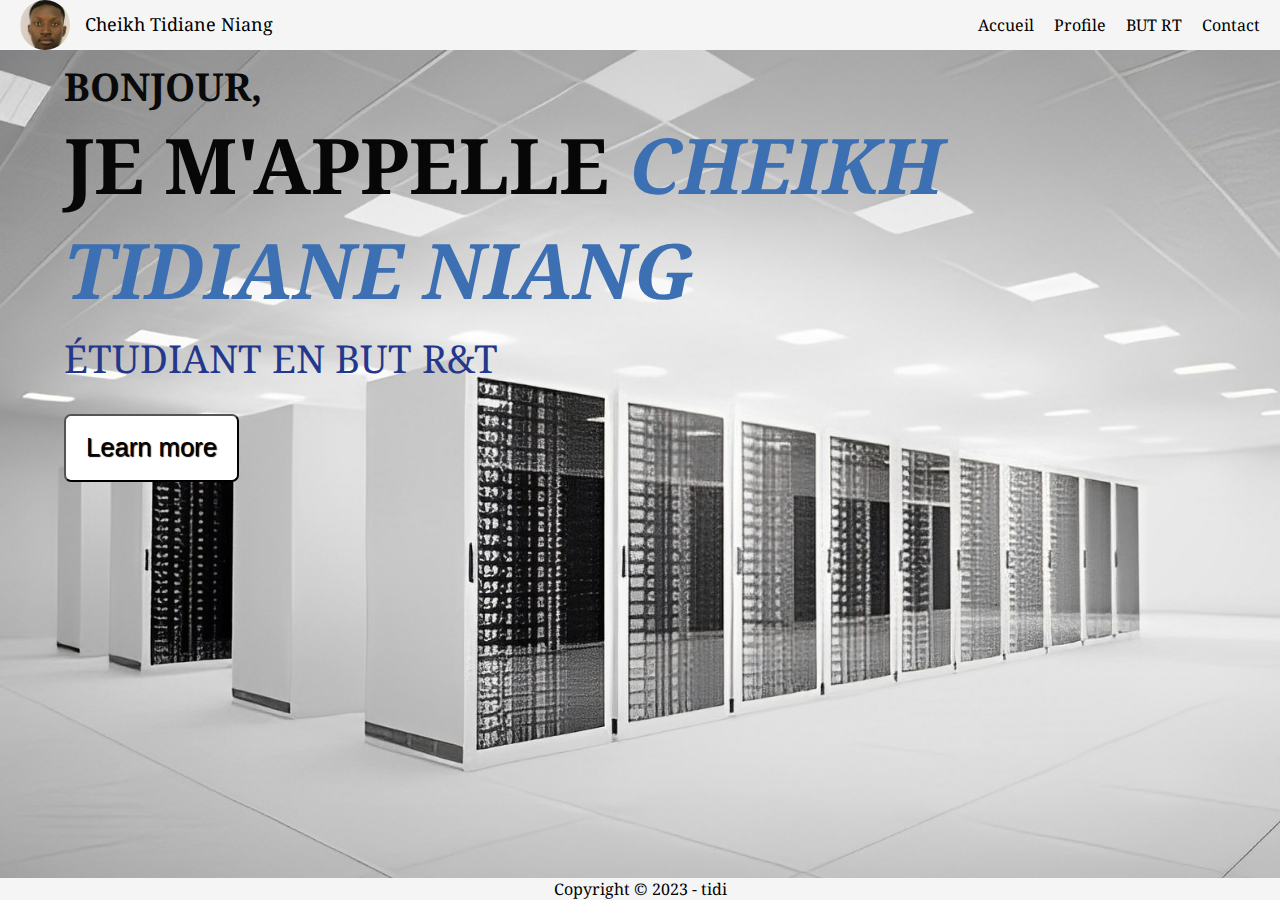
==== index.html @ 6941e897 "Gooood" ====
<!DOCTYPE html>
<!-- Déclaration de type de document -->
<html lang="fr">
  <head>
    <title>Portfolio - Accueil</title>
    <!-- Titre de la page qui s'affiche dans l'onglet du navigateur -->
    <meta name="description" content="Cheikh Tidiane NIANG - Etudiant en BUT R&T">
    <!--Description de la page-->
    <meta name="keywords" content="cv, reseau, portefolio, cheikh, tidiane, cheikh tidiane, but, r&t, rt, réseaux télécommunication, réseaux télécom , réseau, portfolio,portfolio but, portfolio but rt, portfolio but réseau télécommunication,portfolio but réseau télécom,portfolio, supérieur, portefeuille, compétences,administrateur">
    <!--Visibilité de la page-->
    <meta charset="UTF-8">
    <!-- Déclaration de l'encodage de caractères -->
    <meta name="viewport" content="width=device-width, initial-scale=1.0">
    <!-- Ajustement de la taille de la page en fonction de la largeur de l'écran -->
    <link rel="stylesheet" href="styles.css">
    <!-- Liens vers les feuilles de styles -->
    <link rel="stylesheet" href="https://cdnjs.cloudflare.com/ajax/libs/font-awesome/6.2.1/css/all.min.css" integrity="sha512-MV7K8+y+gLIBoVD59lQIYicR65iaqukzvf/nwasF0nqhPay5w/9lJmVM2hMDcnK1OnMGCdVK+iQrJ7lzPJQd1w==" crossorigin="anonymous" referrerpolicy="no-referrer" />
    <link rel="stylesheet" href="https://use.fontawesome.com/releases/v5.14.0/css/all.css" integrity="sha384-HzLeBuhoNPvSl5KYnjx0BT+WB0QEEqLprO+NBkkk5gbc67FTaL7XIGa2w1L0Xbgc" crossorigin="anonymous">
    <link rel="preconnect" href="https://fonts.googleapis.com">
    <link rel="preconnect" href="https://fonts.gstatic.com" crossorigin>
    <link href="https://fonts.googleapis.com/css2?family=Noto+Serif&display=swap" rel="stylesheet">
    <!-- bibliothéque icone -->
    <meta name="author" content="Niang Cheikh Tidiane">
    <!--Droit d'auteur-->
  </head>
<!--
            =========================================================
            Protection it's my web site!!!
            ~~~~~~~~~~~~~~~~~~~~~~~~~~~~~~~~~~~~~~~~~~~~~~~~~~~~~~~~~
            Author           : NIANG Cheikh Tidiane
            ~~~~~~~~~~~~~~~~~~~~~~~~~~~~~~~~~~~~~~~~~~~~~~~~~~~~~~~~~
            Copyright  (c) 2023 - NIANG Cheikh Tidiane
            =========================================================
-->
<body>
  
  <header>

    <nav >

      <div class="profile">
        <img src="Image/IMG_Profile.jpeg" alt="Image Profile">
        <a href="index.html">Cheikh Tidiane Niang</a>
      </div>
      
      <ul class="navbar__link" id="menu">
        <li><a href="index.html">Accueil</a></li>
        <!-- Lien vers la page d'accueil -->
        <li><a href="Profile/profile.html">Profile</a></li>
        <!-- Lien vers la page de profile -->
        <li><a href="But_rt/BUT_RT.html">BUT RT</a></li>
        <!-- Lien vers la page de BUT -->
        <!-- <li><a href="Projet/projet.html">Mes Projets</a></li>-->
        <!-- Lien vers la page de mes Projets -->
        <li><a href="Contact/contact.html">Contact</a></li>
        <!-- Lien vers la page de contact -->
        
      </ul>
      <img src="/Image/icons.jpg" alt="hamburger menu" class="hamburger_menu">
    </nav>

    <script>
      const hamburgermenu = document.querySelector(".hamburger_menu") /*assigning variables to their class*/
      const navbarlink = document.querySelector(".navbar__link")

      hamburgermenu.addEventListener('click',()=>{ /*detects a click*/
          navbarlink.classList.toggle('mobile-menu')
          if (navbarlink.classList.contains('mobile-menu')) {
              document.body.style.overflow = "hidden";
          } else {
              document.body.style.overflow = "";
          }

      })
      </script>
  </header>
  <main >
    <section class="page_content">
      <h3>Bonjour,</h3>
      <h1>Je m'appelle <dfn id="my_name">Cheikh Tidiane NIANG</dfn></h1>
      <p>étudiant en but R&T</p>
      <button onclick="window.location.href = 'Profile/profile.html'">Learn more</button>
    </section>
  </main>
  <footer>
    <p>Copyright &copy; 2023 - tidi</p>
    <!-- Copyright et année -->
  </footer>
</body>
</html>
---- styles.css ----
/* 
   =====================================================
   Styles pour la page web
   ~~~~~~~~~~~~~~~~~~~~~~~~~~~~~~~~~~~~~~~~~~~~~~~~~~~~~
   Author           : tidi
   ~~~~~~~~~~~~~~~~~~~~~~~~~~~~~~~~~~~~~~~~~~~~~~~~~~~~~
   Copyright  (c) 2023 - tidi
   =====================================================
*/

/* 
   -------------------
   Sélecteurs généraux
   -------------------
*/

/* Réinitialisation des styles par défaut pour tous les éléments */
* {
    margin: 0; /* Supprimer les marges */
    padding: 0; /* Supprimer les espacements */
    box-sizing: border-box; /* Conserver la taille de boîte */
  }

  /*
    -------------------
    Image de font
    -------------------
  */
  body {
    padding: 0; /* Supprimer les espacements intérieurs */
    width: 100%; /* Remplir toute la largeur de la fenêtre */
    height: 100vh; /* Remplir toute la hauteur de la fenêtre */
    background: url('Image/Enjeux-WAVETEL-solutions-inedites-au-services-des-reseau-et-telecom.jpg') no-repeat; /* Ajouter une image de fond */
    background-size: cover; /* Ajuster la taille de l'image pour qu'elle remplisse toute la zone */
    background-position: center; /* Centrer l'image */
    font-family: 'Noto Serif', serif;
  }
  
  /* 
     -------------------
     Header
     -------------------
  */
  
  header {
    /* Définir la couleur de fond pour le header */
    background-color: #f5f5f5; 
  }
  
  /* 
     -------------------
     Barre de navigation
     -------------------
  */
  
  nav {
    display: flex;/* Permettre d'afficher les éléments en ligne */  
    justify-content: space-between; /* Permettre d'aligner les éléments sur la ligne */
    height: 50px; /* Donner une hauteur de 50px au menu */
  }
  
  nav ul {
    display: flex; /* Permettre d'afficher les éléments de la liste en ligne */
    list-style: none; /* Supprimer les marqueurs de liste */
    align-items: center;

    
  }
  
  nav ul li {
    /* Ajouter un espace entre les éléments de la liste dans la navigation */
    margin-right: 20px; 
    text-align: right;
  }

  nav ul li a {
    text-decoration: none;/*supprimer le soulignement des liens*/
    color: black;
    border-bottom: 2px solid #ffffff00; /*Mettre une bordure a chaque lien*/
  }

  nav ul li a:hover {
    border-bottom: 2px solid #2314a3; /*Mettre une bordure a chaque lien*/
    transition: all 0.5s ease;
  }

  nav .profile {
    display: flex;
    align-items: center;
    
  }

  nav .profile img {
    margin-left: 20px;
    width: 50px;
    height: 50px;
    border-radius: 50%; /*arrondir les bords*/
  }

  nav .profile a {
    margin-left: 15px;
    font-size: 18px;
    text-decoration: none;/*supprimer le soulignement des liens*/
    border-bottom: 2px solid #ffffff00; /*Mettre une bordure a chaque lien*/
    color: black;
  }

  nav .profile a:hover{
    border-bottom: 2px solid #2314a3; /*Mettre une bordure a chaque lien*/
    transition: all 0.5s ease;
  }

  nav .hamburger_menu {
    display: none;
    position: absolute;
    z-index: 9999;
    top: 8px;
    right: 30px;
    width: 40px;
    border-radius: 50%; /*round the edges*/
  }

  /*Display*/
  /*Only applies when the width <= 1000px*/
  /*Responsive menu*/
  @media screen and (max-width: 1000px) {
    nav .hamburger_menu {
        display: block;
    }
    .navbar__link {
      top: 0;
      left: 0;
      position: absolute;
      z-index: 9998;
      background-color: rgba(236, 228, 228, 0.753);
      backdrop-filter: blur(5px); /*blur the background*/
      width: 100%;
      height: 100vh;
      display: flex;
      justify-content: center;
      align-items: center;
      margin-left: -100%;
      transition: all 0.5s ease;
    }

    .navbar__link.mobile-menu {
      margin-left: 0;
      border-radius: 20px;
      overflow: hidden;
      overflow-x: hidden;
      overflow-y: hidden;
    }
  
  }
  
  /* 
     -------------------
     Main
     -------------------
  */
  
  main {
    /* Définir la largeur maximale pour la section principale */
    max-width: 1200px; 
    /* Centrer la section principale horizontalement */
    margin: 0 auto; 
  }

  .page_content {
    margin: 2%;
    margin-top: 10px;
    max-width: 80%;
  }

  .page_content h3 {
    margin: 0;
    text-transform: uppercase;
    font-size: 3vw;
    color: rgb(10, 10, 10)
  }

  .page_content h1 {
    text-transform: uppercase;
    font-size: 6vw;
    color: rgb(7, 7, 7);
  }

  .page_content h1 dfn {
      color: #3d70b3;
  }

  .page_content p {
      margin-top: 10px;
      text-transform: uppercase;
      color: rgb(35, 56, 140);
      font-size: 3vw;
  }

  .page_content button { 
    padding: 0%;   
    line-height: 2.5;
    padding: 0 20px;
    margin-top: 30px;
    background-color: rgb(255, 255, 255);
    text-shadow: 1px 1px 1px #000;
    font-size: 2vw;
    border-radius: 7px;
    transition: all 0.5s ease;
    color: #000;
  }

  .page_content button:hover {
    
    background-color: transparent;  
    border-color: rgb(255, 255, 255);
    color: rgb(24, 80, 201);
  }

  
  /* 
     -------------------
     Footer
     -------------------
  */
  footer {
    background-color: #f5f5f5; /* Définir la couleur de fond pour le pied de page */
    text-align: center; /* Centrer le texte dans le pied de page */
    position: absolute; /* Positionner le footer en absolu par rapport à son parent */
    bottom: 0; /* Placer le footer en bas de la page */
    width: 100%; /* Faire en sorte que le footer remplisse toute la largeur de la page */
  }
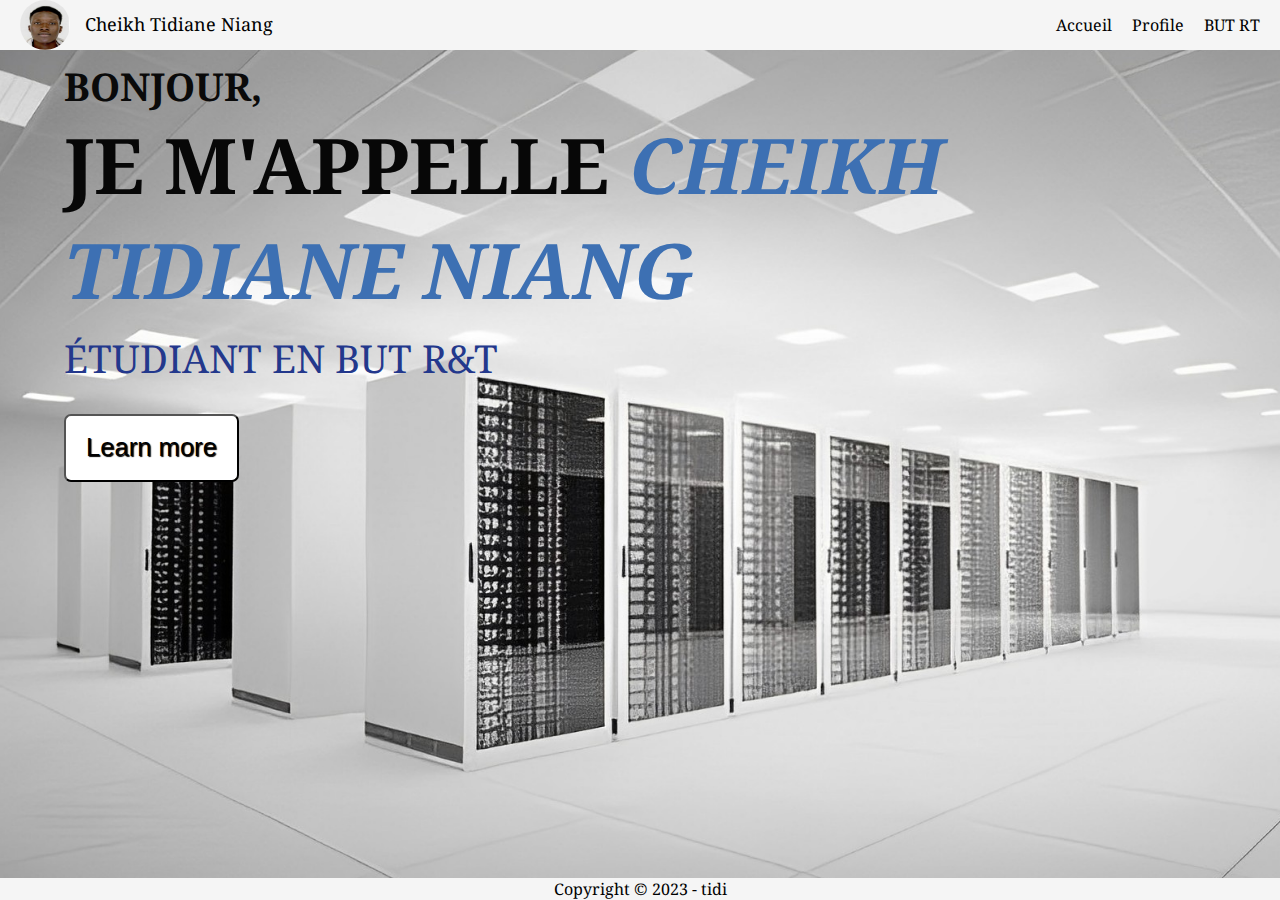
==== commit 91abb8ac: "last configuration" ====
--- a/index.html
+++ b/index.html
@@ -50,10 +50,6 @@
         <!-- Lien vers la page de profile -->
         <li><a href="But_rt/BUT_RT.html">BUT RT</a></li>
         <!-- Lien vers la page de BUT -->
-        <!-- <li><a href="Projet/projet.html">Mes Projets</a></li>-->
-        <!-- Lien vers la page de mes Projets -->
-        <li><a href="Contact/contact.html">Contact</a></li>
-        <!-- Lien vers la page de contact -->
         
       </ul>
       <img src="/Image/icons.jpg" alt="hamburger menu" class="hamburger_menu">
